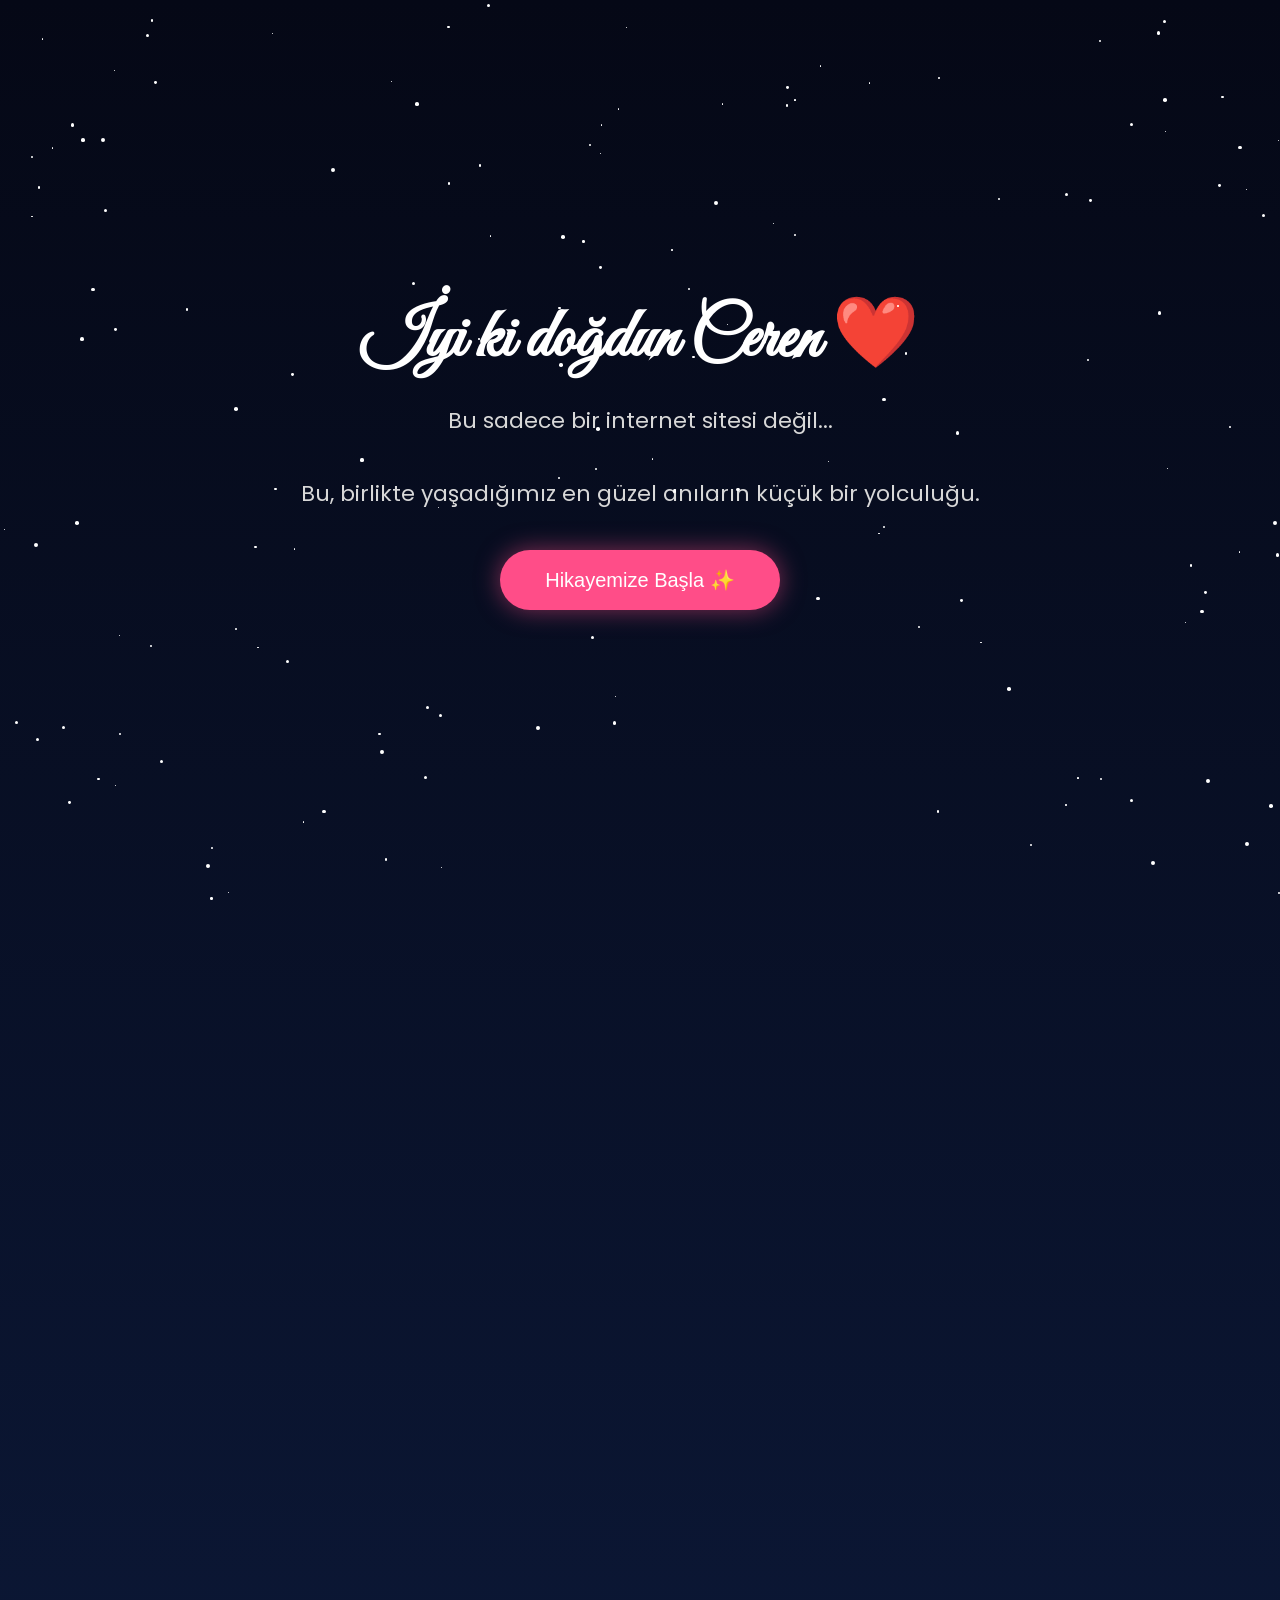
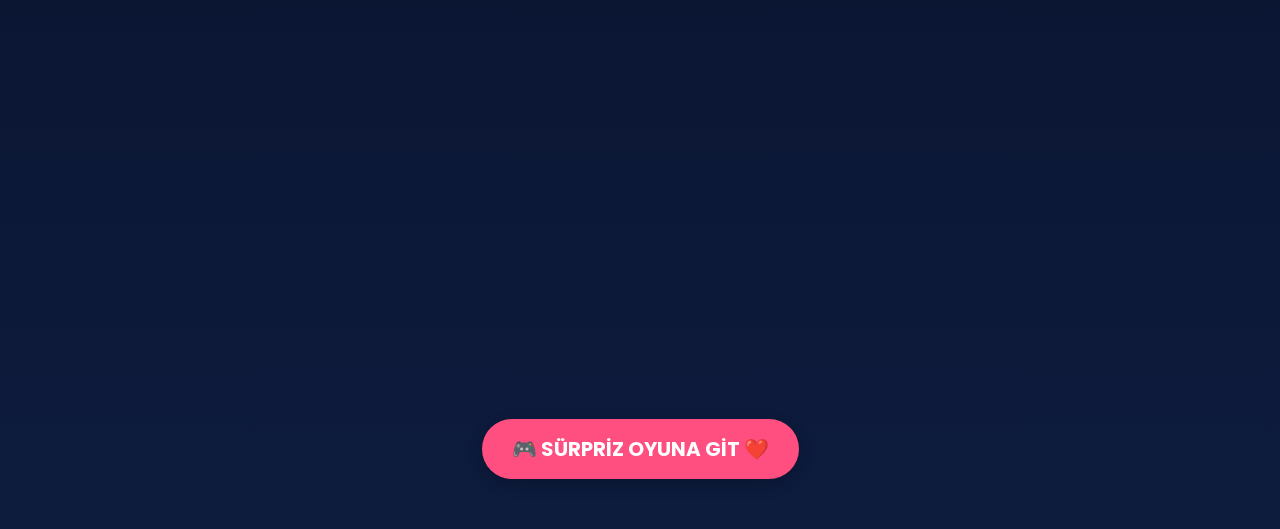
==== index.html @ 8f0ca2ca "Add files via upload" ====
<meta charset="UTF-8">
    <meta name="viewport" content="width=device-width, initial-scale=1.0">
    <title>Bizim Hikayemiz ❤️</title>

    <link rel="stylesheet" href="style.css">
</head>
<body>

    <section class="hero">


    <div id="stars"></div>

    <h1>İyi ki doğdun Ceren ❤️</h1>

    <p>Bu sadece bir internet sitesi değil...</p>

    <p>Bu, birlikte yaşadığımız en güzel anıların küçük bir yolculuğu.</p>

    <button id="startBtn">Hikayemize Başla ✨</button>
    
    <audio id="bgMusic" loop>
    <source src="song.mp3" type="audio/mpeg">
</audio>


</section>


<section class="story hidden" id="story">

    <h2>Sevgilim Ceren ❤️</h2>

    <p id="storyText"></p>

</section>

<section class="memory hidden" id="memory">

    <img id="memoryImg" src="ilk-an.jpg" alt="Anı">

    <h2 id="memoryTitle">İlk Anımız ❤️</h2>

    <p id="memoryText">
        Bazen hayatımıza giren bir insanın ne kadar özel olacağını
        ilk anda anlayamayız...
        Ama sen benim için zamanla en güzel hikâyeye dönüştün.
    </p>

    <button id="nextMemory">Sonraki ❤️</button>

    <button id="surpriseBtn">💝 Sana Bir Sürprizim Var</button>

<div id="surpriseMessage" class="hidden">
    <h2>💖 İyi ki Doğdun Sevgilim 💖</h2>

    <p>
        Hayatıma girdiğin günden beri her şey daha güzel...
        Gülüşün, sesin, bana hissettirdiklerin tarif edilemez.
        Umarım birlikte daha nice doğum günleri kutlarız.
        Seni çok ama çok seviyorum. ❤️
    </p>
</div>

</section>
<div style="text-align:center; margin:50px 0;">
    <a href="pacman.html" style="
        display:inline-block;
        padding:15px 30px;
        background:#ff4f81;
        color:white;
        text-decoration:none;
        border-radius:30px;
        font-size:20px;
        font-weight:bold;
        box-shadow:0 5px 15px rgba(0,0,0,0.2);
    ">
        🎮 SÜRPRİZ OYUNA GİT ❤️
    </a>
</div>


<script src="script.js"></script>
---- style.css ----
/* Google Font */
@import url('https://fonts.googleapis.com/css2?family=Poppins:wght@300;500;700&family=Great+Vibes&display=swap');

*{
    margin:0;
    padding:0;
    box-sizing:border-box;
}

body{
    font-family:'Poppins',sans-serif;
    background:linear-gradient(180deg,#050816,#0d1b3d);
    color:white;
    overflow-x:hidden;
    overflow-y:auto;
}

.hero{
    height:100vh;
    display:flex;
    flex-direction:column;
    justify-content:center;
    align-items:center;
    text-align:center;
    padding:20px;
}

.hero h1{
    font-family:'Great Vibes',cursive;
    font-size:70px;
    margin-bottom:20px;
    animation:fadeUp 1.5s ease;
}

.hero p{
    font-size:22px;
    color:#d8d8d8;
    margin-bottom:40px;
    animation:fadeUp 2s ease;
}

#startBtn{
    background:#ff4d88;
    color:white;
    border:none;
    padding:18px 45px;
    border-radius:50px;
    font-size:20px;
    cursor:pointer;
    transition:.3s;
    box-shadow:0 0 25px rgba(255,77,136,.5);
}

#startBtn:hover{
    transform:scale(1.08);
    box-shadow:0 0 40px rgba(255,77,136,.9);
}

@keyframes fadeUp{
    from{
        opacity:0;
        transform:translateY(40px);
    }
    to{
        opacity:1;
        transform:translateY(0);
    }
}#stars{
    position:fixed;
    inset:0;
    pointer-events:none;
    overflow:hidden;
}

.star{
    position:absolute;
    width:3px;
    height:3px;
    background:white;
    border-radius:50%;
    animation:twinkle linear infinite;
}

@keyframes twinkle{

    0%{
        opacity:.2;
        transform:scale(.8);
    }

    50%{
        opacity:1;
        transform:scale(1.8);
    }

    100%{
        opacity:.2;
        transform:scale(.8);
    }

}
.story{
    position:absolute;
    inset:0;
    display:flex;
    flex-direction:column;
    justify-content:center;
    align-items:center;
    text-align:center;
    padding:40px;
    background:#050816;
    transition:1s;
}

.story h2{
    font-family:'Great Vibes',cursive;
    font-size:60px;
    margin-bottom:25px;
}

.story p{
    max-width:700px;
    line-height:2;
    font-size:22px;
}

.hidden{
    opacity:0;
    visibility:hidden;
}
.memory{

   
    display:flex;
    flex-direction:column;
    justify-content:center;
    align-items:center;

    text-align:center;

    padding:30px;

    background:#050816;

   

}


.memory img{

    width:280px;
    height:280px;

    object-fit:cover;

    border-radius:20px;

    box-shadow:0 0 40px rgba(255,77,136,.5);

    animation:photoZoom 5s infinite alternate;
    transition:.4s;
cursor:pointer;
.memory img:hover{

    transform:scale(1.05);

    box-shadow:
        0 0 20px #ff4d88,
        0 0 40px #ff4d88,
        0 0 70px #ff4d88;

}

}


.memory h2{

    font-family:'Great Vibes',cursive;

    font-size:55px;

    margin:25px;

}


.memory p{

    max-width:650px;

    font-size:20px;

    line-height:1.8;

    color:#ddd;

}


@keyframes photoZoom{

    from{
        transform:scale(1);
    }

    to{
        transform:scale(1.08);
    }

}

.heart{

    position:fixed;

    bottom:-50px;

    font-size:25px;

    animation:floatHeart 8s linear forwards;

    pointer-events:none;

    z-index:999;

}

@keyframes floatHeart{

    0%{
        transform:translateY(0) scale(.8);
        opacity:0;
    }

    10%{
        opacity:1;
    }

    100%{
        transform:translateY(-110vh) scale(1.5);
        opacity:0;
    }

}

.fadeIn{

    animation:fadeIn .8s ease;

}

@keyframes fadeIn{

    from{
        opacity:0;
        transform:translateY(30px);
    }

    to{
        opacity:1;
        transform:translateY(0);
    }

}

#nextMemory{

    margin-top:30px;

    padding:15px 35px;

    border:none;

    border-radius:40px;

    background:#ff4d88;

    color:white;

    font-size:18px;

    cursor:pointer;

    transition:.3s;

}

#nextMemory:hover{

    transform:scale(1.05);

    box-shadow:0 0 20px rgba(255,77,136,.6);

}

#surpriseBtn{

    margin-top:35px;
    padding:15px 35px;

    border:none;
    border-radius:40px;

    background:linear-gradient(45deg,#ff4d88,#ff7eb3);

    color:white;
    font-size:20px;
    cursor:pointer;

    transition:.3s;
}

#surpriseBtn:hover{

    transform:scale(1.08);

    box-shadow:0 0 30px #ff4d88;

}

#surpriseMessage{

    margin-top:35px;

    max-width:700px;

    animation:fadeIn 1s;

}

#surpriseMessage h2{

    font-family:'Great Vibes',cursive;
    font-size:60px;

    color:#ff7eb3;

    margin-bottom:20px;

}

#surpriseMessage p{

    font-size:22px;
    line-height:2;

}

#surpriseBtn{
    display:none;
}
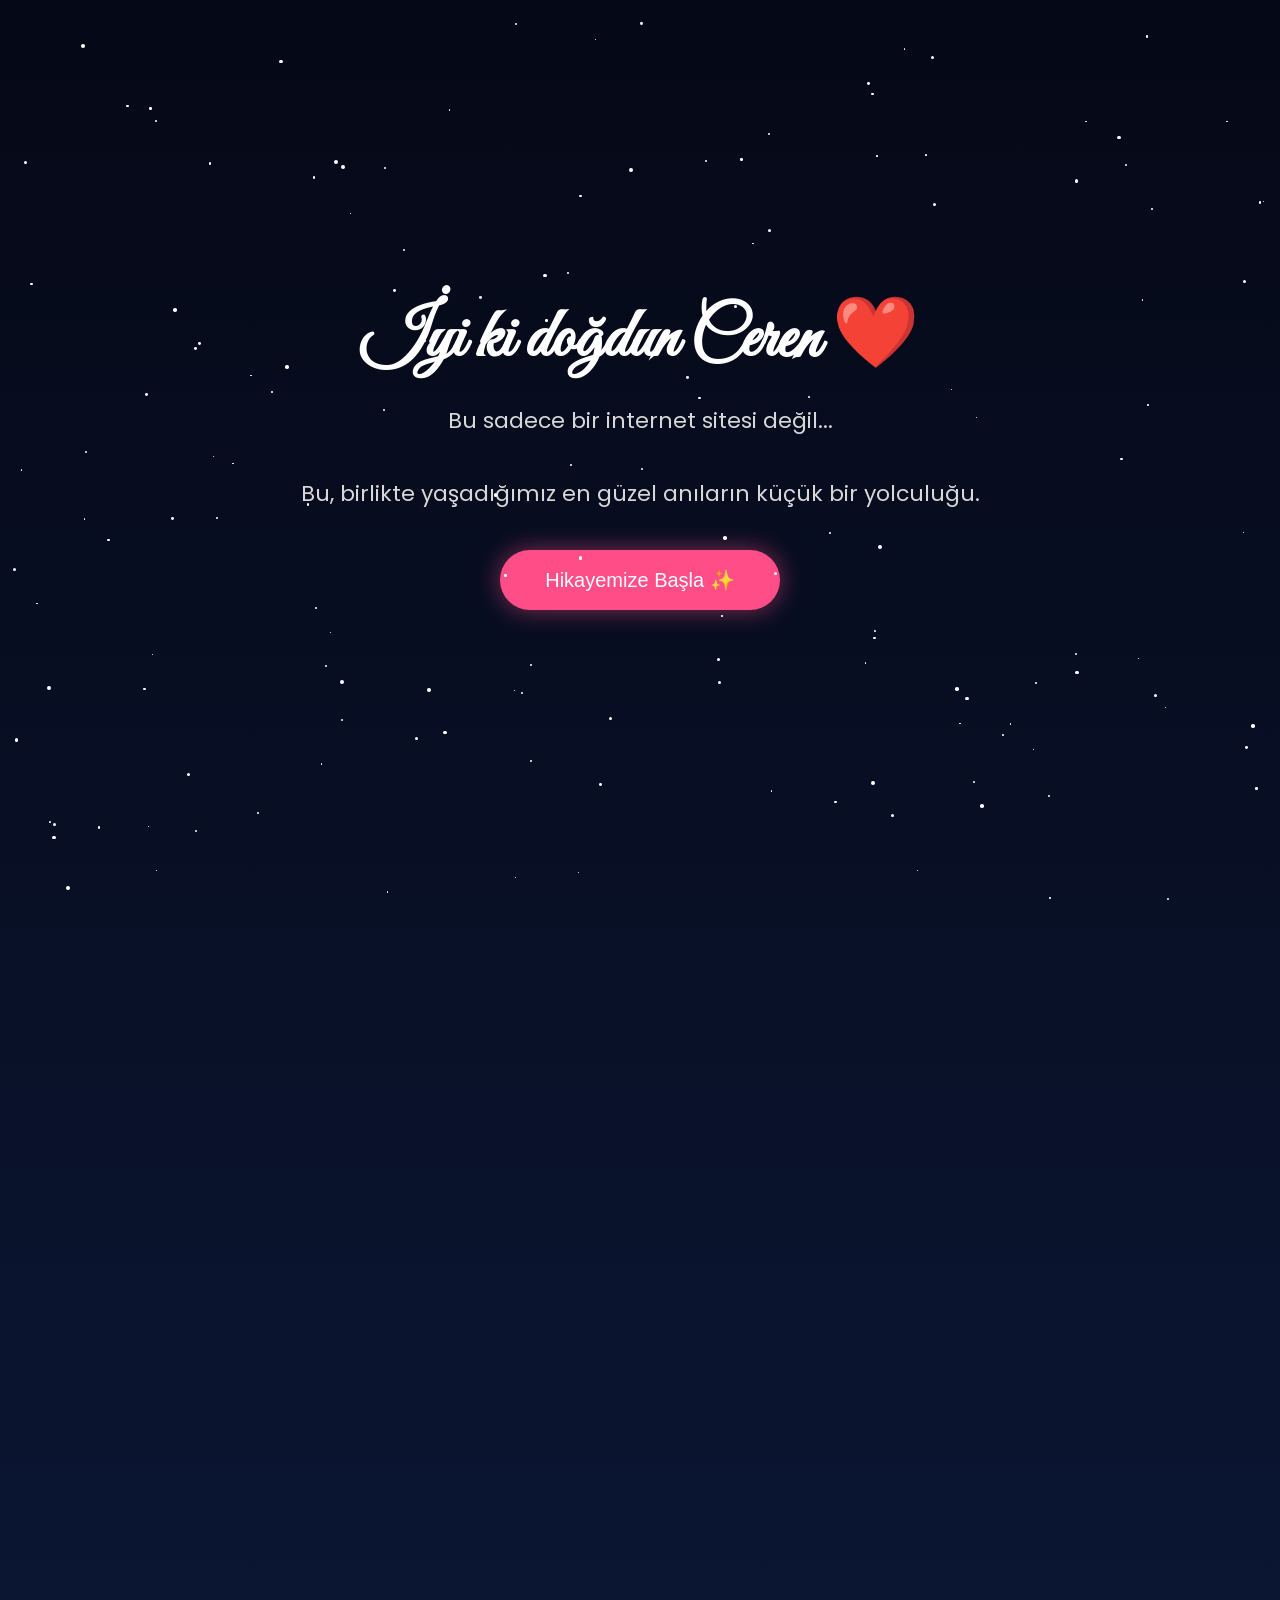
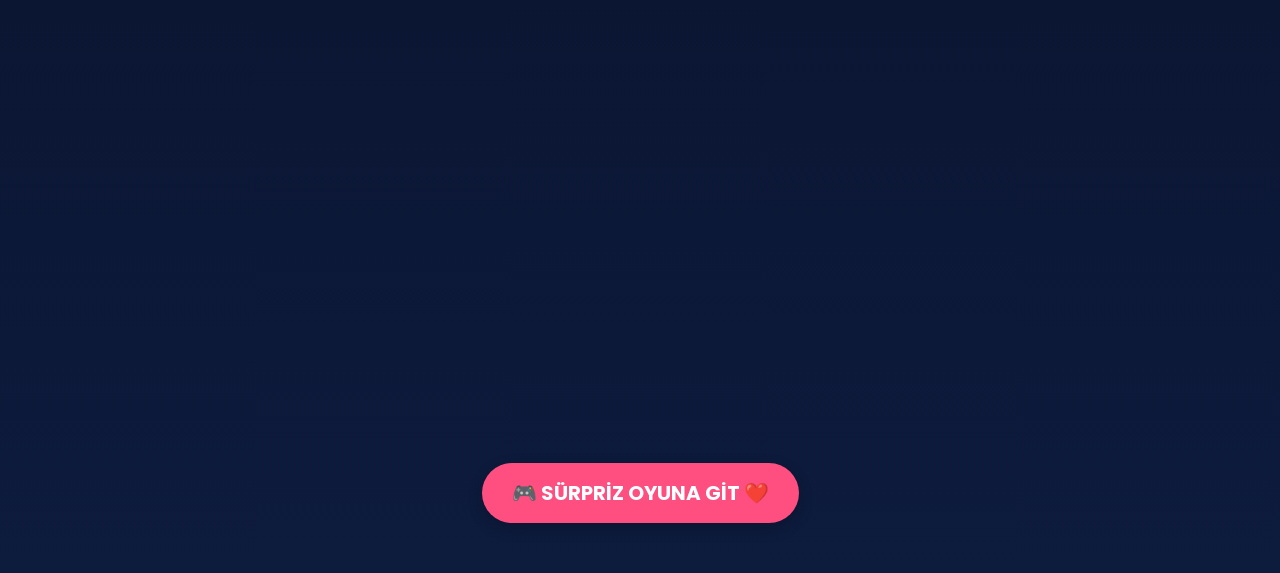
==== commit 3ffee447: "Revise birthday message and surprise content Updated the content of the HTML file to enhance the bir" ====
--- a/index.html
+++ b/index.html
@@ -29,7 +29,7 @@
 
 <section class="story hidden" id="story">
 
-    <h2>Sevgilim Ceren ❤️</h2>
+    <h2>Sevgilim ❤️</h2>
 
     <p id="storyText"></p>
 
@@ -42,8 +42,7 @@
     <h2 id="memoryTitle">İlk Anımız ❤️</h2>
 
     <p id="memoryText">
-        Bazen hayatımıza giren bir insanın ne kadar özel olacağını
-        ilk anda anlayamayız...
+        Hayatıma girdiğin ilk anlarda benim için bu kadar özel birisi olacağını düşünmezdim
         Ama sen benim için zamanla en güzel hikâyeye dönüştün.
     </p>
 
@@ -58,6 +57,7 @@
         Hayatıma girdiğin günden beri her şey daha güzel...
         Gülüşün, sesin, bana hissettirdiklerin tarif edilemez.
         Umarım birlikte daha nice doğum günleri kutlarız.
+        İyi ki varsın, İyi ki doğdun fıstığım.
         Seni çok ama çok seviyorum. ❤️
     </p>
 </div>
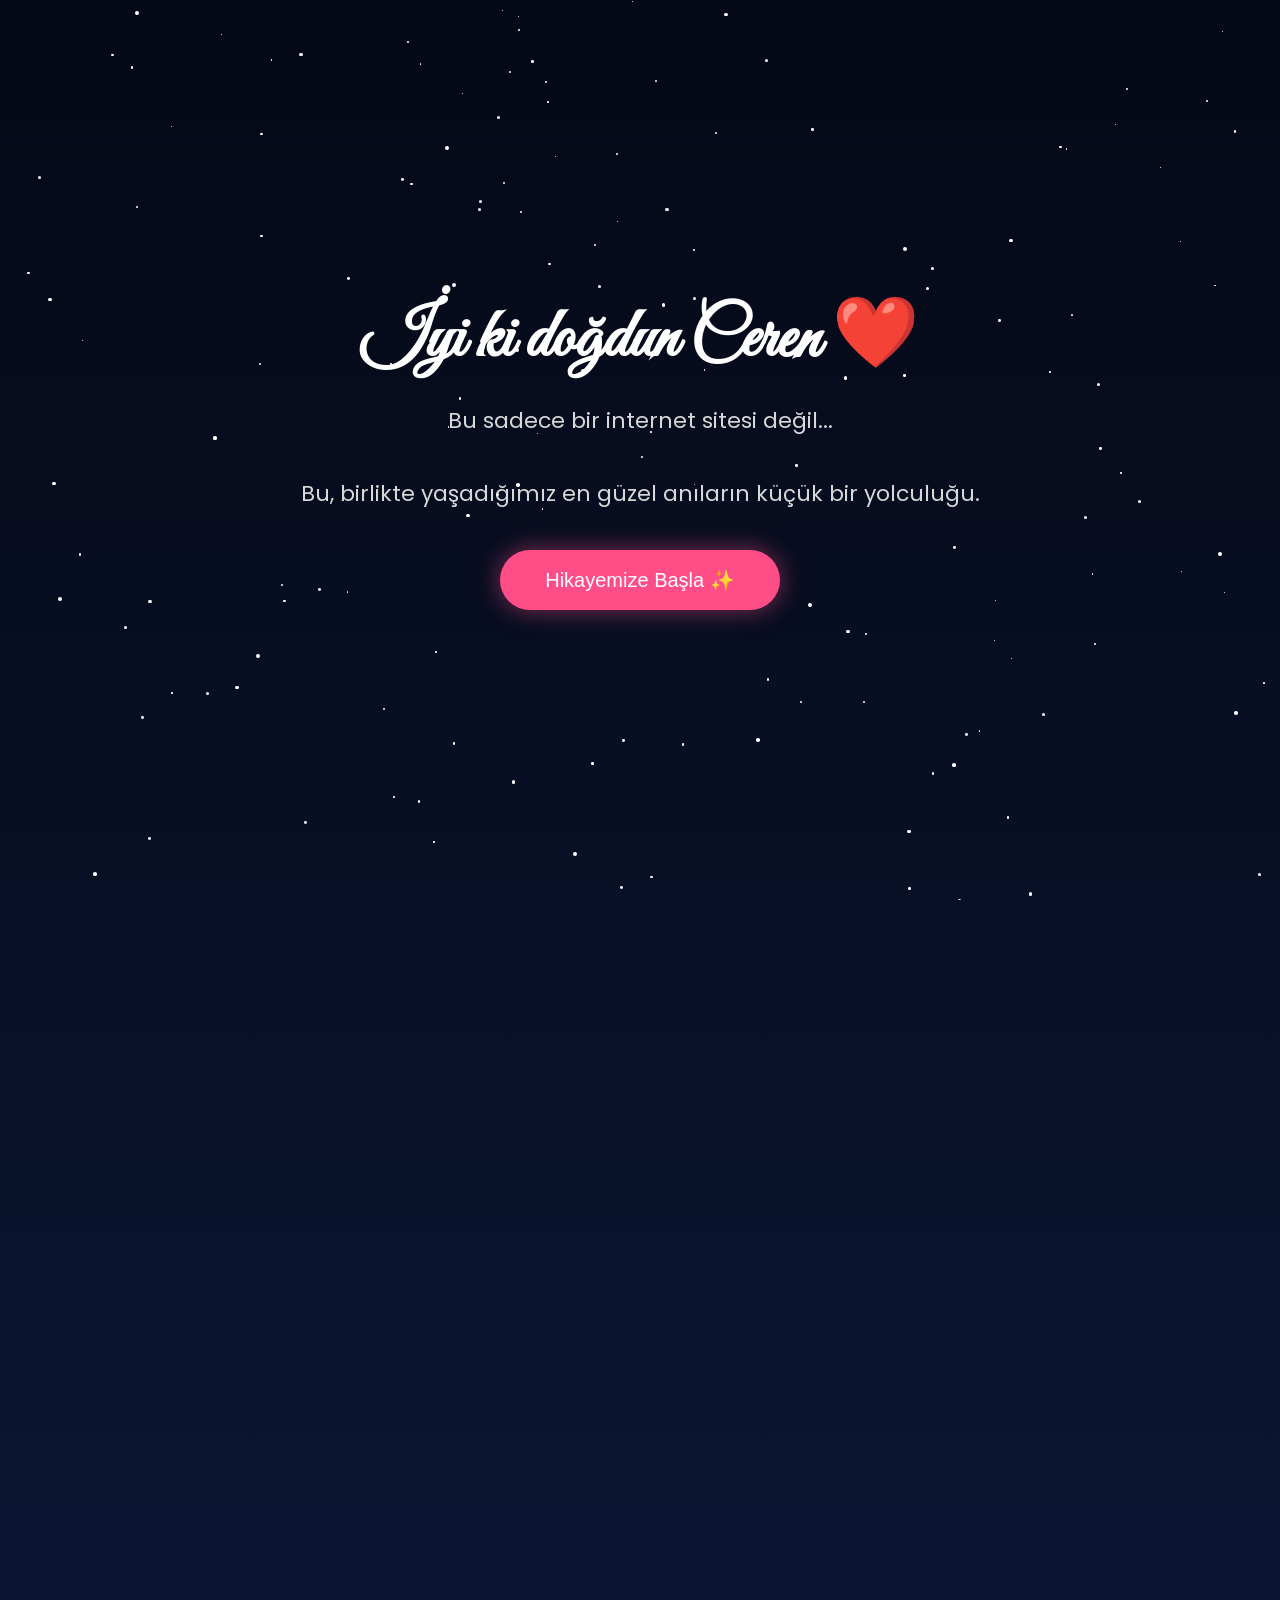
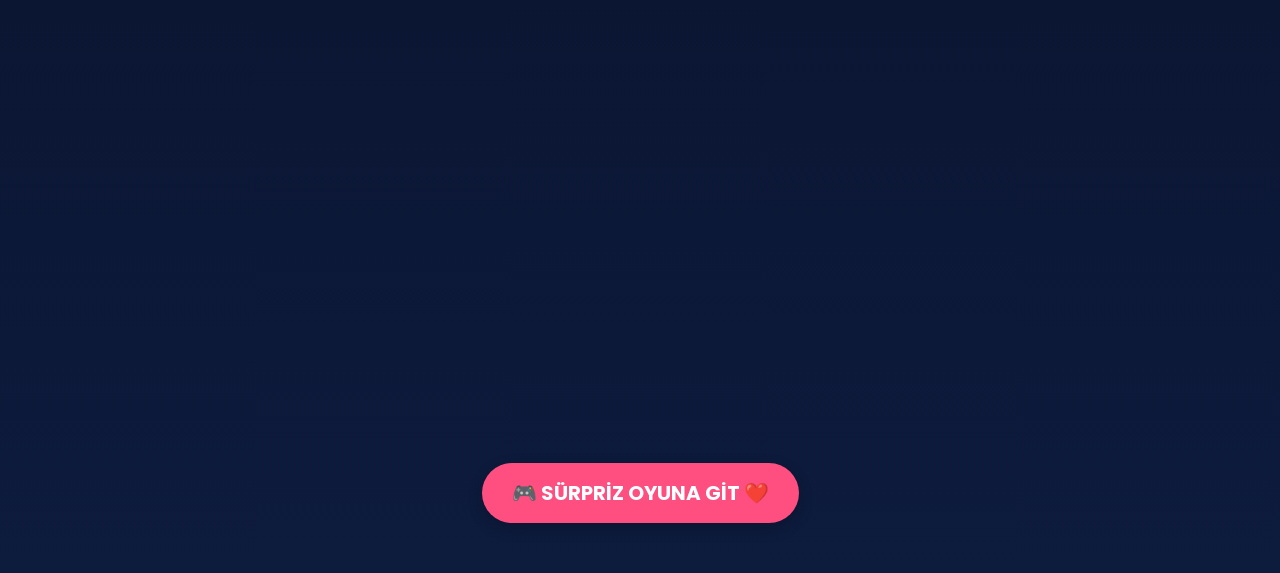
==== commit 3163596a: "Fix HTML encoding issues in index.html" ====
--- a/index.html
+++ b/index.html
@@ -48,7 +48,7 @@
 
     <button id="nextMemory">Sonraki ❤️</button>
 
-    <button id="surpriseBtn">💝 Sana Bir Sürprizim Var</button>
+    <button id="surpriseBtn">💝</button>
 
 <div id="surpriseMessage" class="hidden">
     <h2>💖 İyi ki Doğdun Sevgilim 💖</h2>
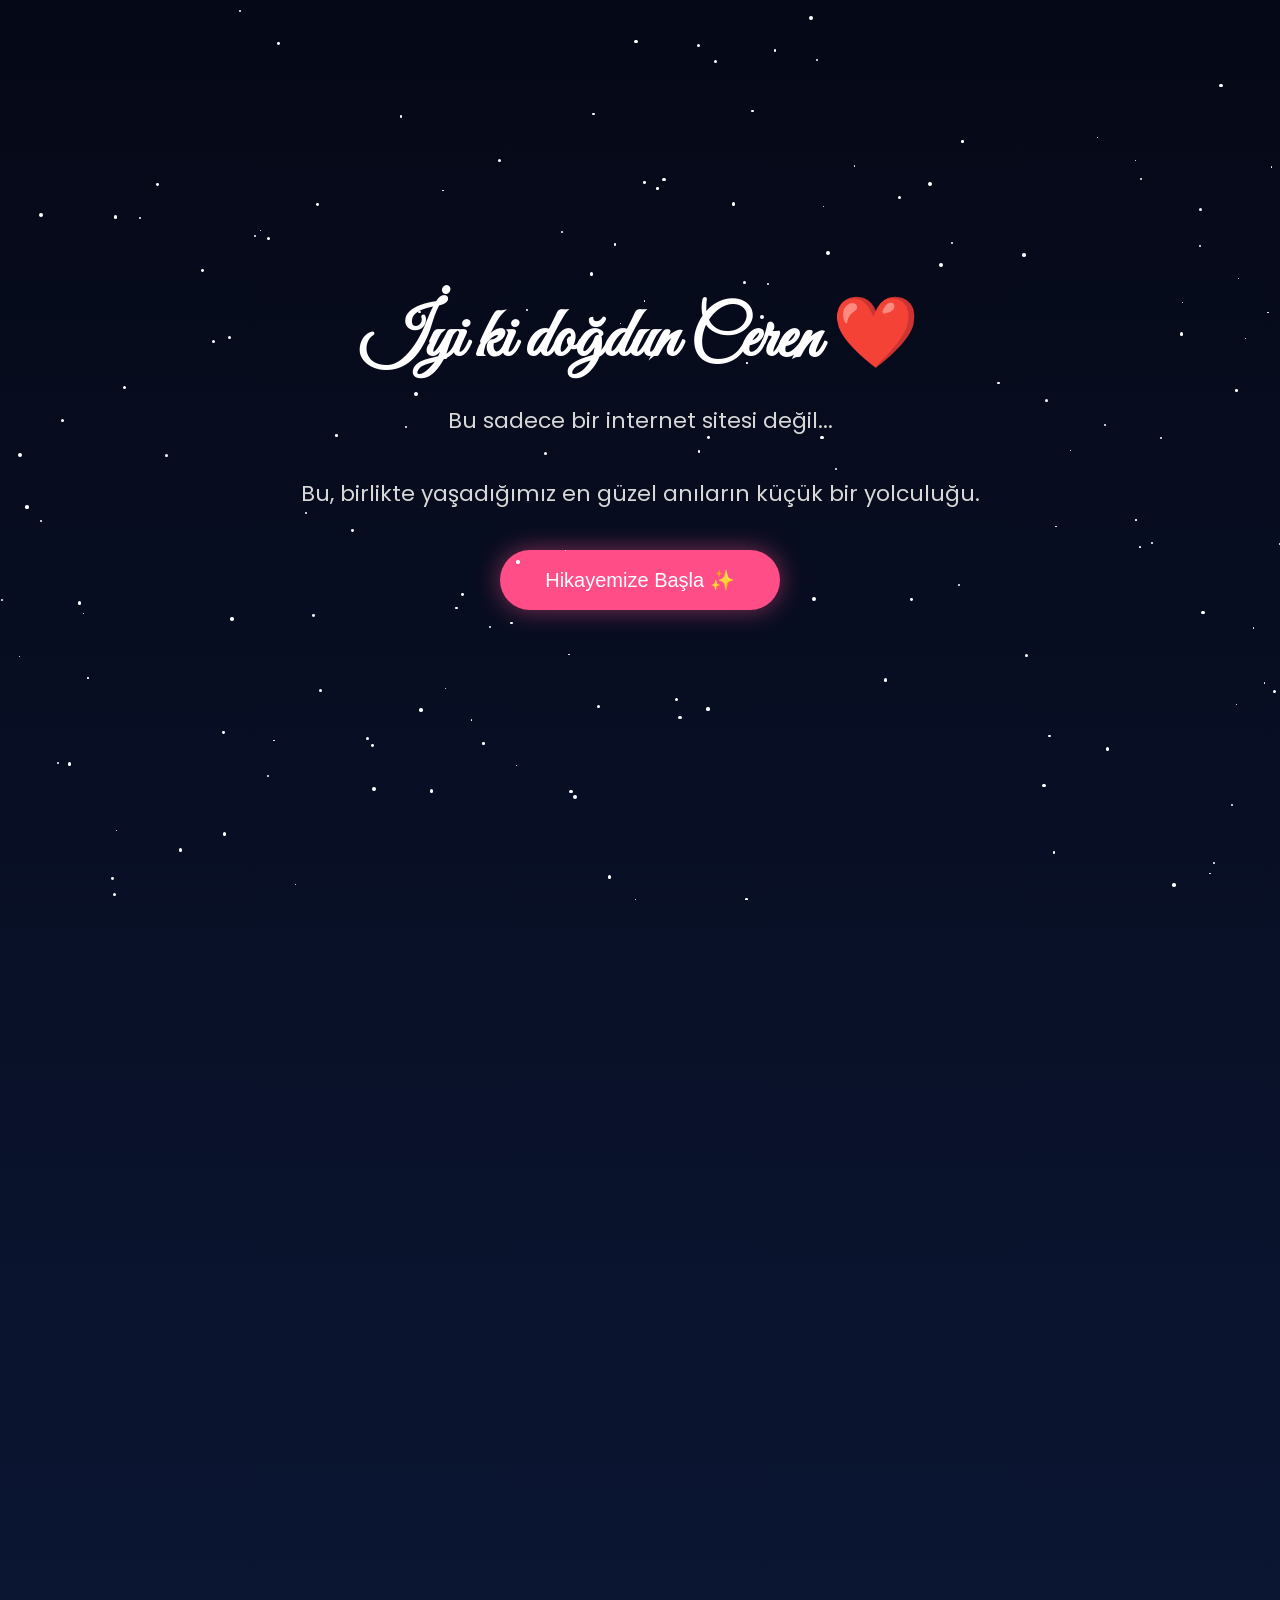
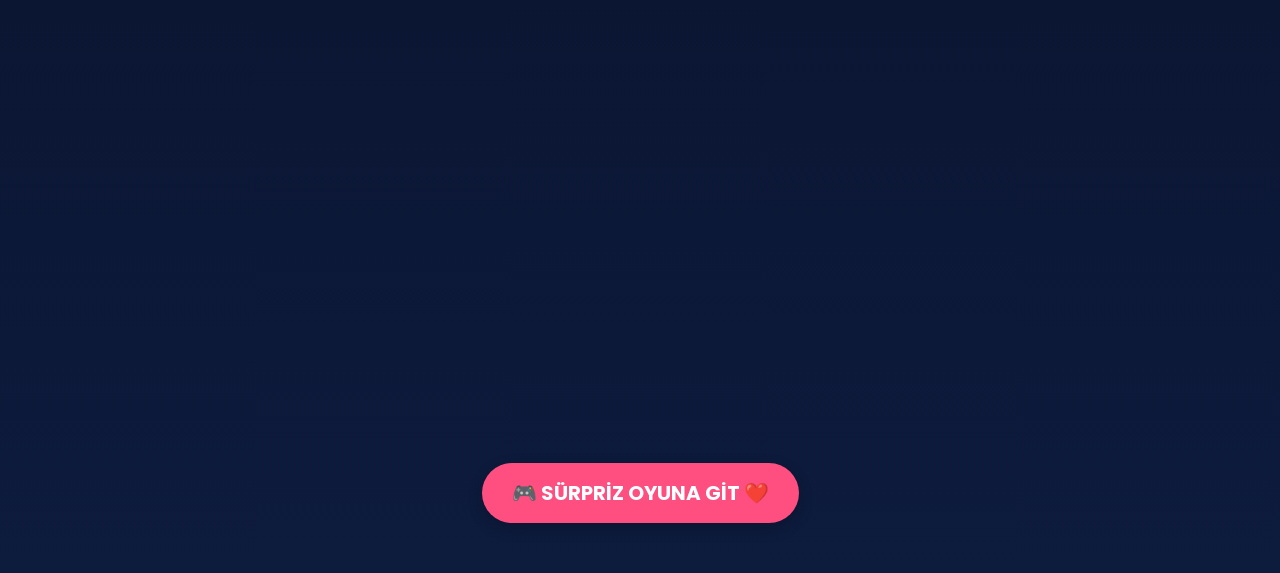
==== commit f143f0bf: "Fix HTML encoding issues in index.html" ====
--- a/index.html
+++ b/index.html
@@ -43,7 +43,7 @@
 
     <p id="memoryText">
         Hayatıma girdiğin ilk anlarda benim için bu kadar özel birisi olacağını düşünmezdim
-        Ama sen benim için zamanla en güzel hikâyeye dönüştün.
+        ama sen benim için zamanla en güzel hikâyeye dönüştün.
     </p>
 
     <button id="nextMemory">Sonraki ❤️</button>
